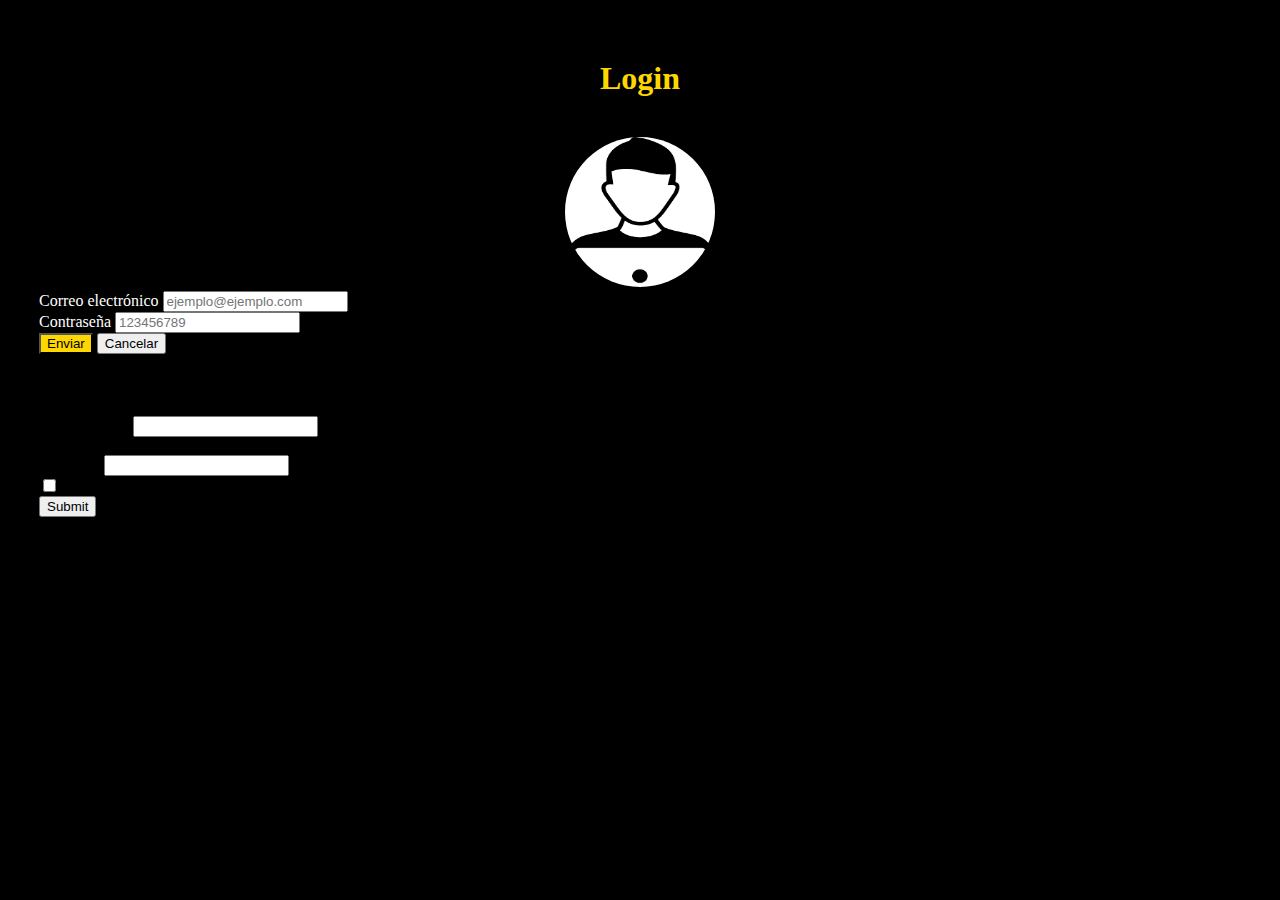
==== index.html @ 71d4c595 "add login" ====
<!DOCTYPE html>
<html lang="en">
<head>
    <meta charset="UTF-8">
    <meta http-equiv="X-UA-Compatible" content="IE=edge">
    <meta name="viewport" content="width=device-width, initial-scale=1.0">
    <title>Document</title>
    <link href="https://cdn.jsdelivr.net/npm/bootstrap@5.3.0-alpha3/dist/css/bootstrap.min.css" rel="stylesheet" integrity="sha384-KK94CHFLLe+nY2dmCWGMq91rCGa5gtU4mk92HdvYe+M/SXH301p5ILy+dN9+nJOZ" crossorigin="anonymous">
    <link rel="stylesheet" href="css/login.css">
</head>
<body>
    <div class="container">
        <div class="row">
            <!--Agrego la primera columna para login-->
            <div class="col-lg-6 p-3 espacio">
                <div class="contenedor-imagen">
                    <h1>Login</h1>
                    <br>
                    <img src="images/login.png" alt="" srcset="" class="imagenLogin">
                </div>
                <form>
                    <div class="mb-3">
                      <label for="exampleInputEmail1" class="form-label titulos">Correo electrónico</label>
                      <input type="email" class="form-control" id="exampleInputEmail1" aria-describedby="emailHelp" placeholder="ejemplo@ejemplo.com" required>
                     </div>
                    <div class="mb-3">
                      <label for="exampleInputPassword1" class="form-label titulos">Contraseña</label>
                      <input type="password" class="form-control" id="exampleInputPassword1" placeholder="123456789" required>
                    </div>
                    <button type="submit" class="btn btn-enviar">Enviar</button>
                    <button type="reset" class="btn btn-danger">Cancelar</button>
                  </form>
            </div>
             <!--Agrego la segunda columna para register-->
             <div class="col-lg-6 espacio">
                <form>
                    <div class="mb-3">
                      <label for="exampleInputEmail1" class="form-label">Email address</label>
                      <input type="email" class="form-control" id="exampleInputEmail1" aria-describedby="emailHelp">
                      <div id="emailHelp" class="form-text">We'll never share your email with anyone else.</div>
                    </div>
                    <div class="mb-3">
                      <label for="exampleInputPassword1" class="form-label">Password</label>
                      <input type="password" class="form-control" id="exampleInputPassword1">
                    </div>
                    <div class="mb-3 form-check">
                      <input type="checkbox" class="form-check-input" id="exampleCheck1">
                      <label class="form-check-label" for="exampleCheck1">Check me out</label>
                    </div>
                    <button type="submit" class="btn btn-primary">Submit</button>
                  </form>
            </div>
        </div>
    </div>
    <script src="https://cdn.jsdelivr.net/npm/bootstrap@5.3.0-alpha3/dist/js/bootstrap.bundle.min.js" integrity="sha384-ENjdO4Dr2bkBIFxQpeoTz1HIcje39Wm4jDKdf19U8gI4ddQ3GYNS7NTKfAdVQSZe" crossorigin="anonymous"></script>
</body>
</html>
---- css/login.css ----
body{
    background-color: black;
}
.btn-enviar{
background-color: gold;
}
.btn-enviar:hover{
    background-color: white;
}
.titulos{
    color: white;
}
.imagenLogin{
    border-radius: 50%;
    width: 150px;
    height: 150px;
}
.contenedor-imagen{
text-align: center;
color: gold;
}    

.espacio{
    padding: 30px;
    border-color: white;
    border: solid 1px;
}
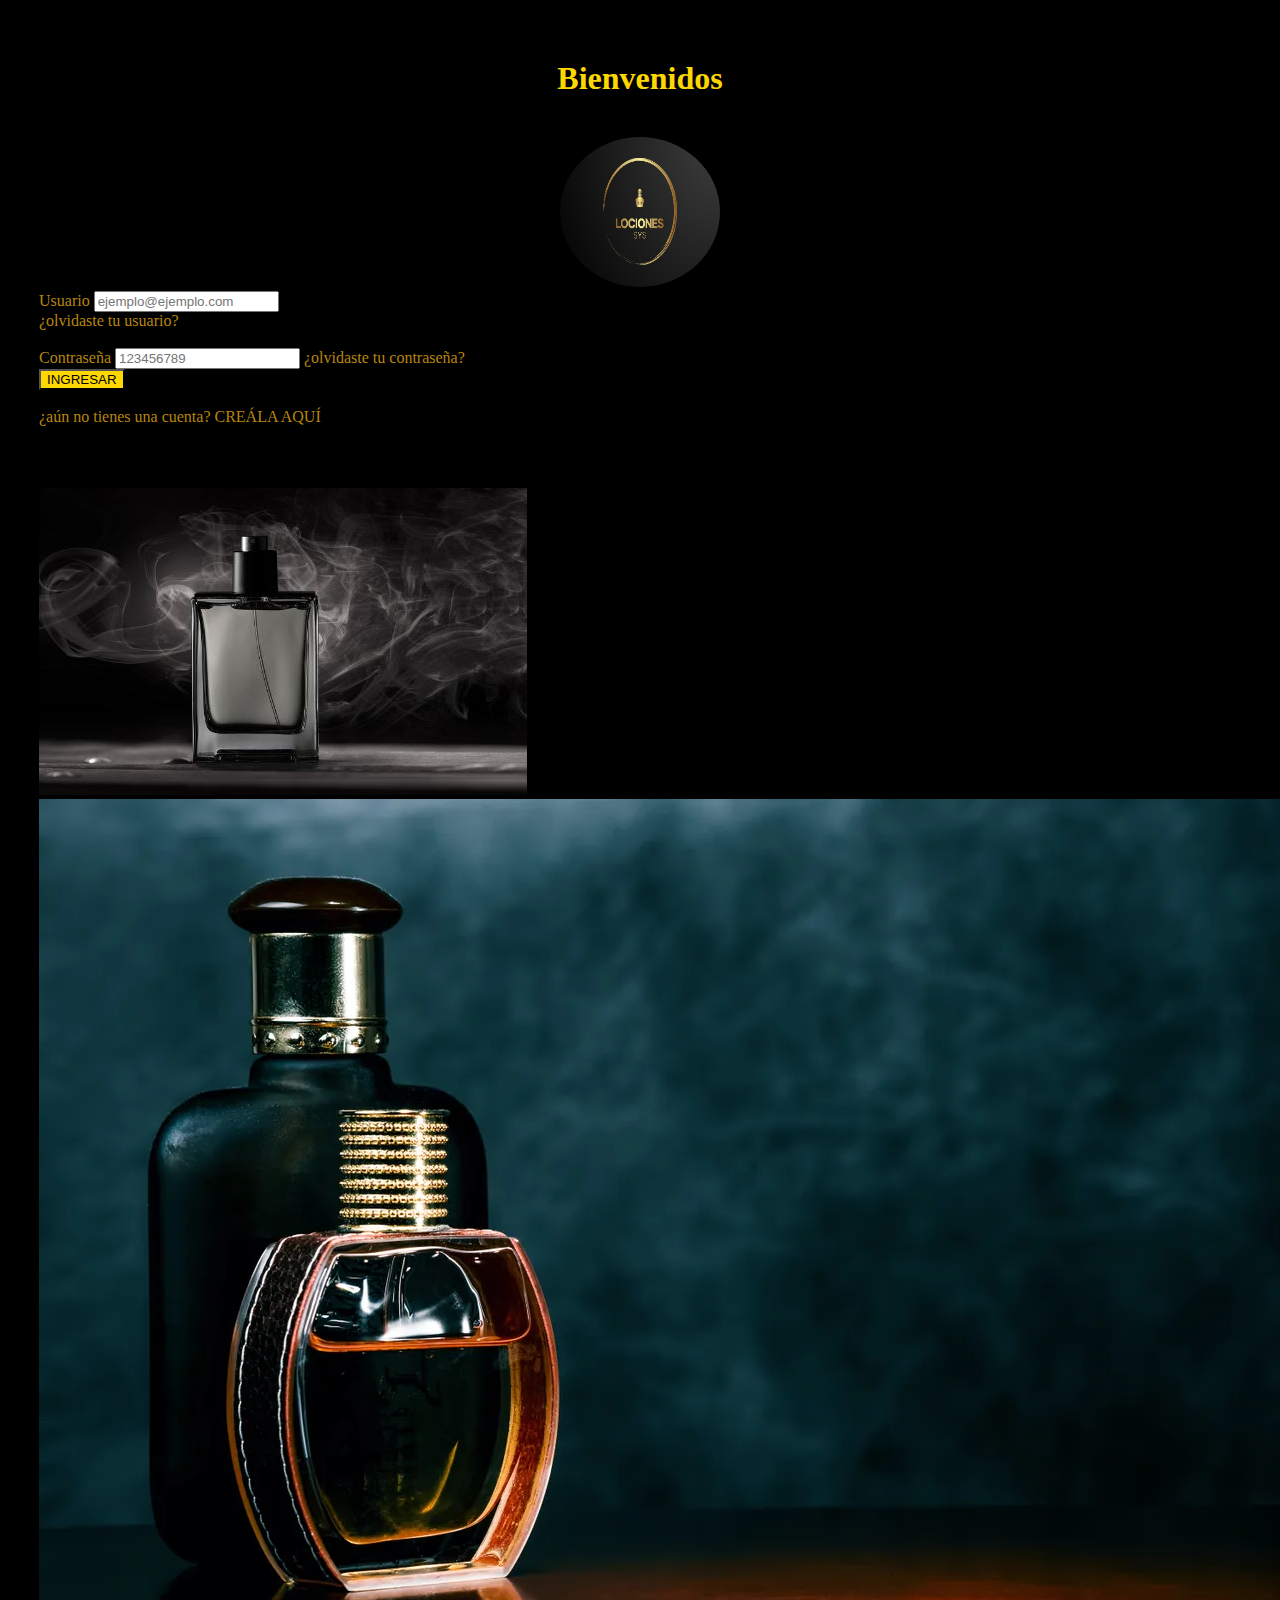
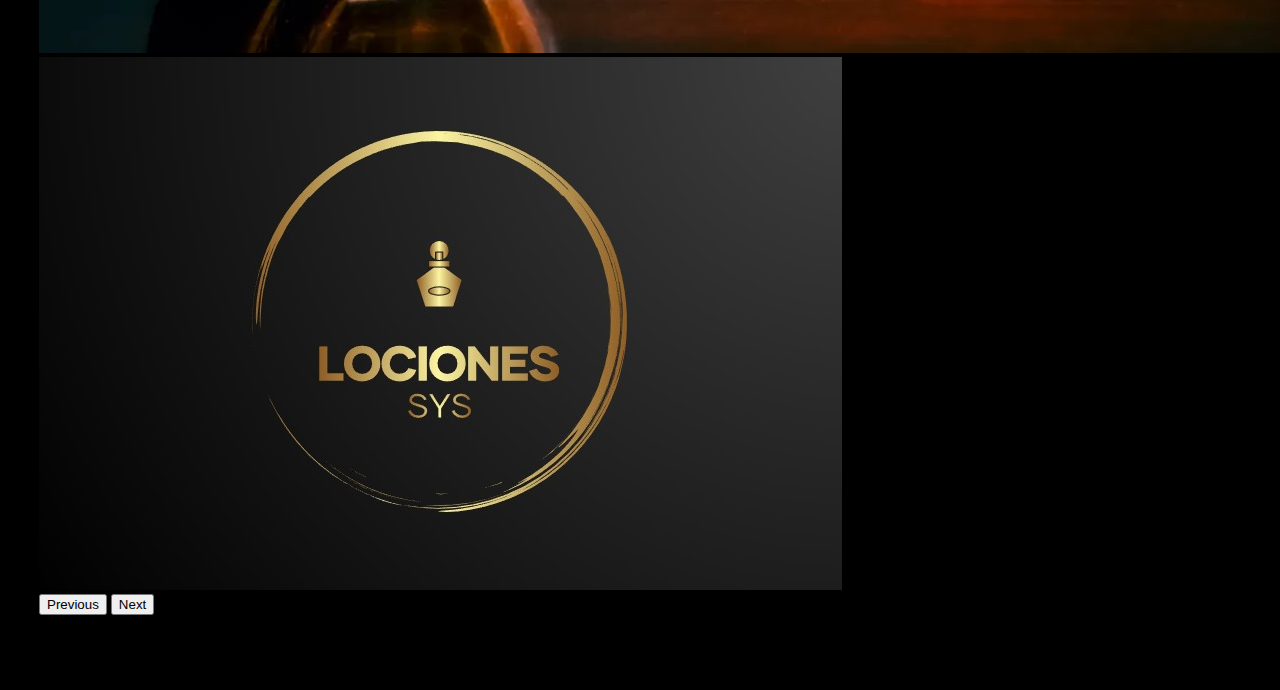
==== commit 5a3f9184: "login" ====
--- a/index.html
+++ b/index.html
@@ -1,57 +1,89 @@
 <!DOCTYPE html>
 <html lang="en">
+
 <head>
-    <meta charset="UTF-8">
-    <meta http-equiv="X-UA-Compatible" content="IE=edge">
-    <meta name="viewport" content="width=device-width, initial-scale=1.0">
-    <title>Document</title>
-    <link href="https://cdn.jsdelivr.net/npm/bootstrap@5.3.0-alpha3/dist/css/bootstrap.min.css" rel="stylesheet" integrity="sha384-KK94CHFLLe+nY2dmCWGMq91rCGa5gtU4mk92HdvYe+M/SXH301p5ILy+dN9+nJOZ" crossorigin="anonymous">
-    <link rel="stylesheet" href="css/login.css">
+  <meta charset="UTF-8">
+  <meta http-equiv="X-UA-Compatible" content="IE=edge">
+  <meta name="viewport" content="width=device-width, initial-scale=1.0">
+  <title>Document</title>
+  <link href="https://cdn.jsdelivr.net/npm/bootstrap@5.3.0-alpha3/dist/css/bootstrap.min.css" rel="stylesheet"
+    integrity="sha384-KK94CHFLLe+nY2dmCWGMq91rCGa5gtU4mk92HdvYe+M/SXH301p5ILy+dN9+nJOZ" crossorigin="anonymous">
+  <link rel="stylesheet" href="css/login.css">
 </head>
+
 <body>
-    <div class="container">
-        <div class="row">
-            <!--Agrego la primera columna para login-->
-            <div class="col-lg-6 p-3 espacio">
-                <div class="contenedor-imagen">
-                    <h1>Login</h1>
-                    <br>
-                    <img src="images/login.png" alt="" srcset="" class="imagenLogin">
+  <div class="container">
+    <div class="row">
+      <!--Agrego la primera columna para login-->
+      <div class="col-lg-6 p-3 espacio">
+        <div class="contenedor-imagen">
+          <h1>Bienvenidos</h1>
+          <br>
+          <img src="images/logo.jpg" alt="" srcset="" class="imagenLogin">
+        </div>
+        <form>
+          <div class="mb-3">
+            <label for="exampleInputEmail1" class="form-label titulos">Usuario</label>
+            <input type="email" class="form-control" id="exampleInputEmail1" aria-describedby="emailHelp"
+              placeholder="ejemplo@ejemplo.com" required>
+          </div>
+          <div class="mb-3">
+            <label for="exampleInputEmail1" class="form-label titulos">¿olvidaste tu usuario?</label>
+
+            <BR></BR>
+            <DIV></DIV>
+            <label for="exampleInputPassword1" class="form-label titulos">Contraseña</label>
+            <input type="password" class="form-control" id="exampleInputPassword1" placeholder="123456789" required>
+            <label for="exampleInputEmail1" class="form-label titulos">¿olvidaste tu contraseña?</label>
+          </div>
+          <button  type="submit" class="btn btn-enviar">INGRESAR</button>
+          
+          <BR></BR>
+          <label for="exampleInputEmail1" class="form-label titulos">¿aún no tienes una cuenta?</label>
+          <label for="exampleInputEmail1" class="form-label titulos">CREÁLA AQUÍ</label>
+
+        </form>
+      </div>
+
+      <!--Agrego la segunda columna -->
+      <div class="col-lg-6 espacio">
+        <form>
+          <div class="mb-3">
+            <div id="carouselExampleFade" class="carousel slide carousel-fade">
+              <div class="carousel-inner">
+                <div class="carousel-item active">
+                  <img src="images/locion3.jpg" class="d-block w-100" alt="100">
                 </div>
-                <form>
-                    <div class="mb-3">
-                      <label for="exampleInputEmail1" class="form-label titulos">Correo electrónico</label>
-                      <input type="email" class="form-control" id="exampleInputEmail1" aria-describedby="emailHelp" placeholder="ejemplo@ejemplo.com" required>
-                     </div>
-                    <div class="mb-3">
-                      <label for="exampleInputPassword1" class="form-label titulos">Contraseña</label>
-                      <input type="password" class="form-control" id="exampleInputPassword1" placeholder="123456789" required>
-                    </div>
-                    <button type="submit" class="btn btn-enviar">Enviar</button>
-                    <button type="reset" class="btn btn-danger">Cancelar</button>
-                  </form>
+                <div class="carousel-item">
+                  <img src="images/locion2.webp" class="d-block w-100" alt="100">
+                </div>
+                <div class="carousel-item">
+                  <img src="images/logo.jpg" class="d-block w-100" alt="100">
+                </div>
+              </div>
+              <button class="carousel-control-prev" type="button" data-bs-target="#carouselExampleFade"
+                data-bs-slide="prev">
+                <span class="carousel-control-prev-icon" aria-hidden="true"></span>
+                <span class="visually-hidden">Previous</span>
+              </button>
+              <button class="carousel-control-next" type="button" data-bs-target="#carouselExampleFade"
+                data-bs-slide="next">
+                <span class="carousel-control-next-icon" aria-hidden="true"></span>
+                <span class="visually-hidden">Next</span>
+              </button>
             </div>
-             <!--Agrego la segunda columna para register-->
-             <div class="col-lg-6 espacio">
-                <form>
-                    <div class="mb-3">
-                      <label for="exampleInputEmail1" class="form-label">Email address</label>
-                      <input type="email" class="form-control" id="exampleInputEmail1" aria-describedby="emailHelp">
-                      <div id="emailHelp" class="form-text">We'll never share your email with anyone else.</div>
-                    </div>
-                    <div class="mb-3">
-                      <label for="exampleInputPassword1" class="form-label">Password</label>
-                      <input type="password" class="form-control" id="exampleInputPassword1">
-                    </div>
-                    <div class="mb-3 form-check">
-                      <input type="checkbox" class="form-check-input" id="exampleCheck1">
-                      <label class="form-check-label" for="exampleCheck1">Check me out</label>
-                    </div>
-                    <button type="submit" class="btn btn-primary">Submit</button>
-                  </form>
-            </div>
-        </div>
+            <DIV></DIV>
+            <BR></BR>
+
+
+          </div>
+      </div>
+
     </div>
-    <script src="https://cdn.jsdelivr.net/npm/bootstrap@5.3.0-alpha3/dist/js/bootstrap.bundle.min.js" integrity="sha384-ENjdO4Dr2bkBIFxQpeoTz1HIcje39Wm4jDKdf19U8gI4ddQ3GYNS7NTKfAdVQSZe" crossorigin="anonymous"></script>
+  </div>
+  <script src="https://cdn.jsdelivr.net/npm/bootstrap@5.3.0-alpha3/dist/js/bootstrap.bundle.min.js"
+    integrity="sha384-ENjdO4Dr2bkBIFxQpeoTz1HIcje39Wm4jDKdf19U8gI4ddQ3GYNS7NTKfAdVQSZe"
+    crossorigin="anonymous"></script>
 </body>
+
 </html>--- a/css/login.css
+++ b/css/login.css
@@ -8,11 +8,11 @@
     background-color: white;
 }
 .titulos{
-    color: white;
+    color: darkgoldenrod;
 }
 .imagenLogin{
     border-radius: 50%;
-    width: 150px;
+    width: 160px;
     height: 150px;
 }
 .contenedor-imagen{
@@ -24,4 +24,12 @@
     padding: 30px;
     border-color: white;
     border: solid 1px;
-}+}
+.Bienvenidos{
+    text-decoration: goldenrod;
+    text-align: center;
+}
+
+    
+
+
